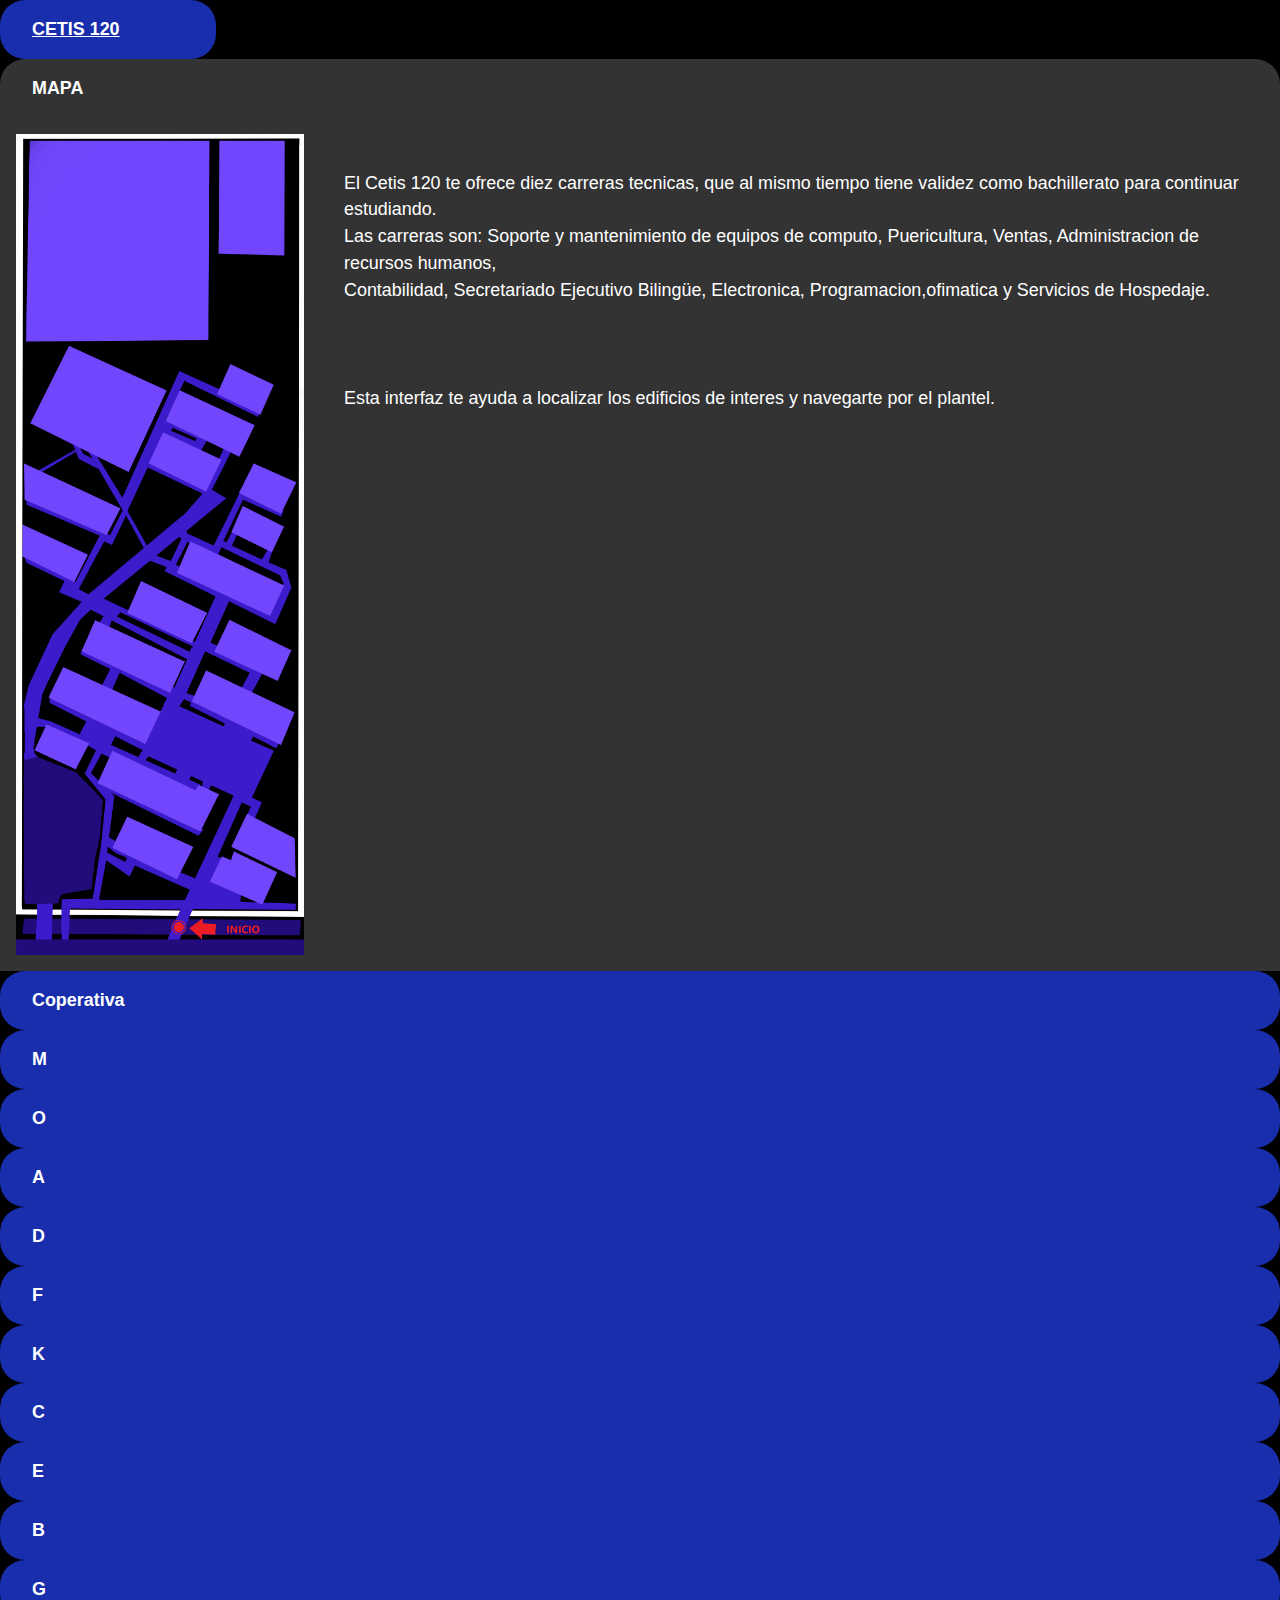
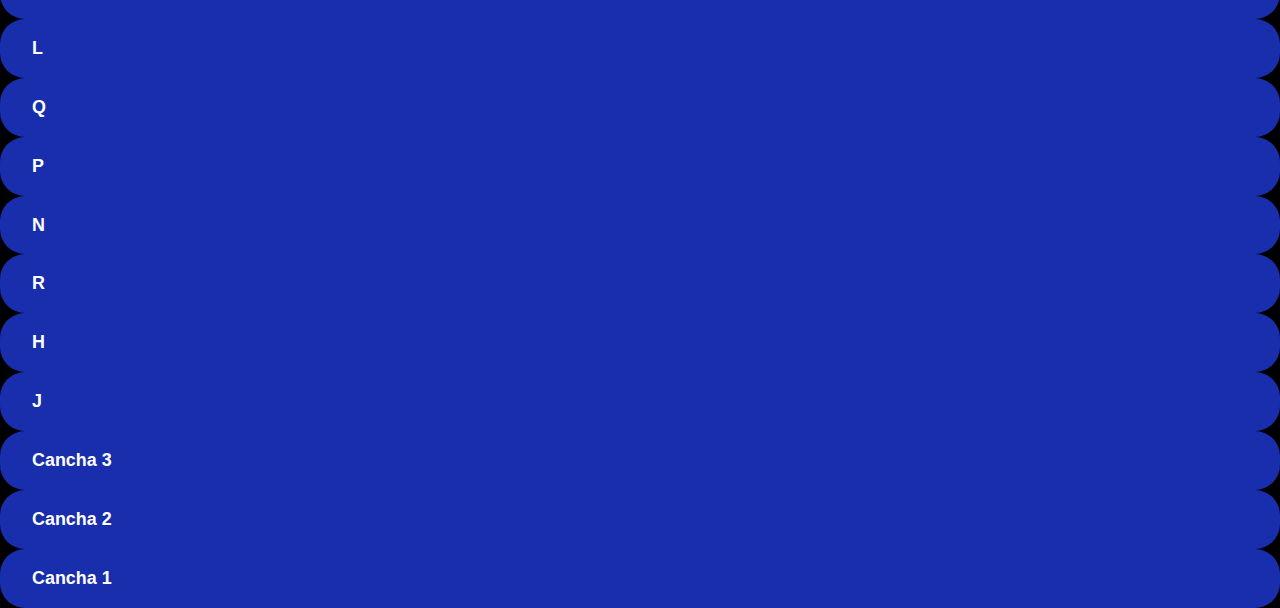
==== indexn.html @ e8fa1d38 "Add files via upload" ====
<!DOCTYPE html>
<html>
 
<head>
  <meta charset="UTF-8">
  <title>MAPA CETIS120</title>
  <link rel="stylesheet" href="style.css">
 
  
</head>
 
<body>
  <div class="tabs">

    <a href="index.html"><label>CETIS 120</label></a>
    
  <input type="radio" name="tabs" id="1" checked="checked">
  <label for="1">MAPA</label>
  <div class="tab">
    <div class="aligned">
      <img src="trab1.png" alt="Nature" class="responsive" width="400" height="1200">
      <ul><p>El Cetis 120 te ofrece diez carreras tecnicas, que al mismo tiempo tiene validez como bachillerato para continuar estudiando.<br>Las carreras son: Soporte y mantenimiento de equipos de computo, Puericultura, Ventas, Administracion de recursos humanos,<br> Contabilidad, Secretariado Ejecutivo Bilingüe, Electronica, Programacion,ofimatica y  Servicios de Hospedaje.<br><br><br><br>Esta interfaz te ayuda a localizar los edificios de interes y navegarte por el plantel.</p>
      </ul></div>
    </div>
  
  <input type="radio" name="tabs" id="2">
  <label for="2">Coperativa</label>
  <div class="tab">
    <div class="aligned">
      <img src="e20.png" alt="Nature" class="responsive" width="400" height="1200">
      <ul><p>* Coperativa<br><br>Establecimiento de hosteleria donde se sirven aperitivos, bebidas y comidas,</p></ul></div>
  </div>
  
  <input type="radio" name="tabs" id="3">
  <label for="3">M</label>
  <div class="tab">
    <div class="aligned">
      <img src="e19.png" alt="Nature" class="responsive" width="400" height="1200">
      <ul><p>* Biblioteca</p></ul></div>
  </div>

  <input type="radio" name="tabs" id="4">
  <label for="4">O</label>
  <div class="tab">
    <div class="aligned">
      <img src="e21.png" alt="Nature" class="responsive" width="400" height="1200">
      <ul><p>* Contraloria<br>* Direccion</p></ul></div>
  </div> 
  
  <input type="radio" name="tabs" id="5">
  <label for="5">A</label>
  <div class="tab">
    <div class="aligned">
      <img src="e18.png" alt="Nature" class="responsive" width="400" height="1200">
      <ul><p>* Docentes<br>* Subdireccion<br>* Laboratorio C<br>* Aula Audiovisual</p></ul></div>
  </div> 
  
  <input type="radio" name="tabs" id="6">
  <label for="6">D</label>
  <div class="tab">
    <div class="aligned">
      <img src="e15.png" alt="Nature" class="responsive" width="400" height="1200">
      <ul><p>* Aula 1<br>* Aula 2<br>* Aula 3<br>* Aula 4<br>* Laboratorio A<br>* Laboratorio B<br>* Sala de maestros</p></ul></div>
  </div> 
  
  <input type="radio" name="tabs" id="7">
  <label for="7">F</label>
  <div class="tab">
    <div class="aligned">
      <img src="e13.png" alt="Nature" class="responsive" width="400" height="1200">
      <ul><p>* Aulas Hospedaje</p></ul></div>
  </div> 
  
  <input type="radio" name="tabs" id="8">
  <label for="8">K</label>
  <div class="tab">
    <div class="aligned">
      <img src="e17.png" alt="Nature" class="responsive" width="400" height="1200">
      <ul><p>* Laboratorio Electronica 1<br>* Laboratorio Electronica 2</p></ul></div>
  </div> 

  <input type="radio" name="tabs" id="9">
  <label for="9">C</label>
  <div class="tab">
    <div class="aligned">
      <img src="e16.png" alt="Nature" class="responsive" width="400" height="1200">
      <ul><p>* Aula 5<br>* Aula 6<br>* Aula 7<br>* Aula 8<br>* Aula 9<br>* Baños</p></ul></div>
  </div> 

  <input type="radio" name="tabs" id="10">
  <label for="10">E</label>
  <div class="tab">
    <div class="aligned">
      <img src="e14.png" alt="Nature" class="responsive" width="400" height="1200">
      <ul><p>* Aula 10<br>* Aula 11<br>* Aula 12<br>* Aula 13<br>* Aula 14<br>* Aula 15<br>* Aula 16<br>* Enfermeria<br>* Papeleria</p></ul></div>
  </div> 

  <input type="radio" name="tabs" id="11">
  <label for="11">B</label>
  <div class="tab">
    <div class="aligned">
      <img src="e12.png" alt="Nature" class="responsive" width="400" height="1200">
      <ul><p>* Laboratorio D<br>* Aula 17<br>* Ludologia</p></ul></div>
  </div> 
  
  <input type="radio" name="tabs" id="12">
  <label for="12">G</label>
  <div class="tab">
    <div class="aligned">
      <img src="e9.png" alt="Nature" class="responsive" width="400" height="1200">
      <ul><p>* Laboratorio Quimica<br>* Laboratorio Fisica<br>* Laboratorio Biologia</p></ul></div>
  </div> 
  
  <input type="radio" name="tabs" id="13">
  <label for="13">L</label>
  <div class="tab">
    <div class="aligned">
      <img src="e8.png" alt="Nature" class="responsive" width="400" height="1200">
      <ul><p>* Aula 23<br>* Aula 24</p></ul></div>
  </div> 
  
  <input type="radio" name="tabs" id="14">
  <label for="14">Q</label>
  <div class="tab">
    <div class="aligned">
      <img src="e7.png" alt="Nature" class="responsive" width="400" height="1200">
      <ul><p>* Aulas Puericultura</p></ul></div>
  </div> 
  
  <input type="radio" name="tabs" id="15">
  <label for="15">P</label>
  <div class="tab">
    <div class="aligned">
      <img src="e6.png" alt="Nature" class="responsive" width="400" height="1200">
      <ul><p>* Laboratorio Contabilidad</p></ul></div>
  </div> 
  
  <input type="radio" name="tabs" id="16">
  <label for="16">N</label>
  <div class="tab">
    <div class="aligned">
      <img src="e5.png" alt="Nature" class="responsive" width="400" height="1200">
      <ul><p>* Aula 25<br>* Aula 26<br>* Laboratorio Ingles</p></ul></div>
  </div> 
  
  <input type="radio" name="tabs" id="17">
  <label for="17">R</label>
  <div class="tab">
    <div class="aligned">
      <img src="e4.png" alt="Nature" class="responsive" width="400" height="1200">
      <ul><p>* Aula Lectura</p></ul></div>
  </div> 
  
  <input type="radio" name="tabs" id="18">
  <label for="18">H</label>
  <div class="tab">
    <div class="aligned">
      <img src="e11.png" alt="Nature" class="responsive" width="400" height="1200">
      <ul><p>* Baños<br>* Aula Secretariado Bilingüe</p></ul></div>
  </div> 
  
  <input type="radio" name="tabs" id="19">
  <label for="19">J</label>
  <div class="tab">
    <div class="aligned">
      <img src="e10.png" alt="Nature" class="responsive" width="400" height="1200">
      <ul><p>* Aula 19<br>* Aula 20<br>* Aula 21<br>* Aula 22</p></ul></div>
  </div> 
  
  <input type="radio" name="tabs" id="20">
  <label for="20">Cancha 3</label>
  <div class="tab">
    <div class="aligned">
      <img src="e3.png" alt="Nature" class="responsive" width="400" height="1200">
      <ul><p>* Canchas de basketball y volleyball</p></ul></div>
  </div> 
  
  <input type="radio" name="tabs" id="21">
  <label for="21">Cancha 2</label>
  <div class="tab">
    <div class="aligned">
      <img src="e2.png" alt="Nature" class="responsive" width="400" height="1200">
      <ul><p>* Canchas de futbol chica</p></ul></div>
  </div> 
    
  <input type="radio" name="tabs" id="22">
  <label for="22">Cancha 1</label>
  <div class="tab">
    <div class="aligned">
      <img src="e1.png" alt="Nature" class="responsive" width="400" height="1200">
      <ul><p>* Canchas de futbol grande</p></ul></div>
  </div> 
    
</div>
</body>
</html>
<!--https://motopor1111.github.io/cv_luis_Eric_sanchez_Ruiz/ -->
---- style.css ----
.tabs {
    display: flex;
    flex-wrap: wrap;
  }
  
  .tabs label {
    border-top-left-radius: 25px;
    border-top-right-radius: 25px;
    order: 1;
    display: block;
    padding: 1rem 2rem;
    cursor: pointer;
    background:  #182eac;
    font-weight: bold;
    color:#fff;
    transition: 0.3s;
  }
  
  .tabs label:hover{
    transform: translateY(10px);
    background-color: #333;
  } 

  .tabs .tab {
    order: 99;
    flex-grow: 1;
    width: 100%;
    display: none;
    padding: 1rem;
    background: #333;
  }
  
  .tabs input[type="radio"] {
    display: none;
  }
  
  .tabs input[type="radio"]:checked + label {
    background: #333;
    color:rgb(255, 255, 255);
    border-bottom-left-radius: 0px;
    border-bottom-right-radius: 0px;
  }
  
  .tabs input[type="radio"]:checked + label + .tab {
    display: block;
  }
  
  @media (max-width: 90em) {
    .tabs .tab,
    .tabs label {
      order: initial;
      border-top: 40px;
    }
  
    .tabs label {
      width: 100%;
      margin-right: 0;
      border-radius: 25px;
    }
  }
  
  body {
    background: rgb(0, 0, 0);
    box-sizing: border-box;
    font-family: "HelveticaNeue-Light", "Helvetica Neue Light", "Helvetica Neue", Helvetica, Arial, "Lucida Grande", sans-serif;
    font-weight: 300;
    line-height: 1.5;
    margin: 0 auto;
    font-size: 112%;
    color: #fff;
  }

  .responsive {
    max-width: 32vh;
    height: auto;
  }

  .aligned {
    display: flex;
}
  
span {
    padding: 10px;
}

.boxed {
  border: 1px solid green ;
}

a {
  color: #fff;
}
/* https://motopor1111.github.io/cv_luis_Eric_sanchez_Ruiz */
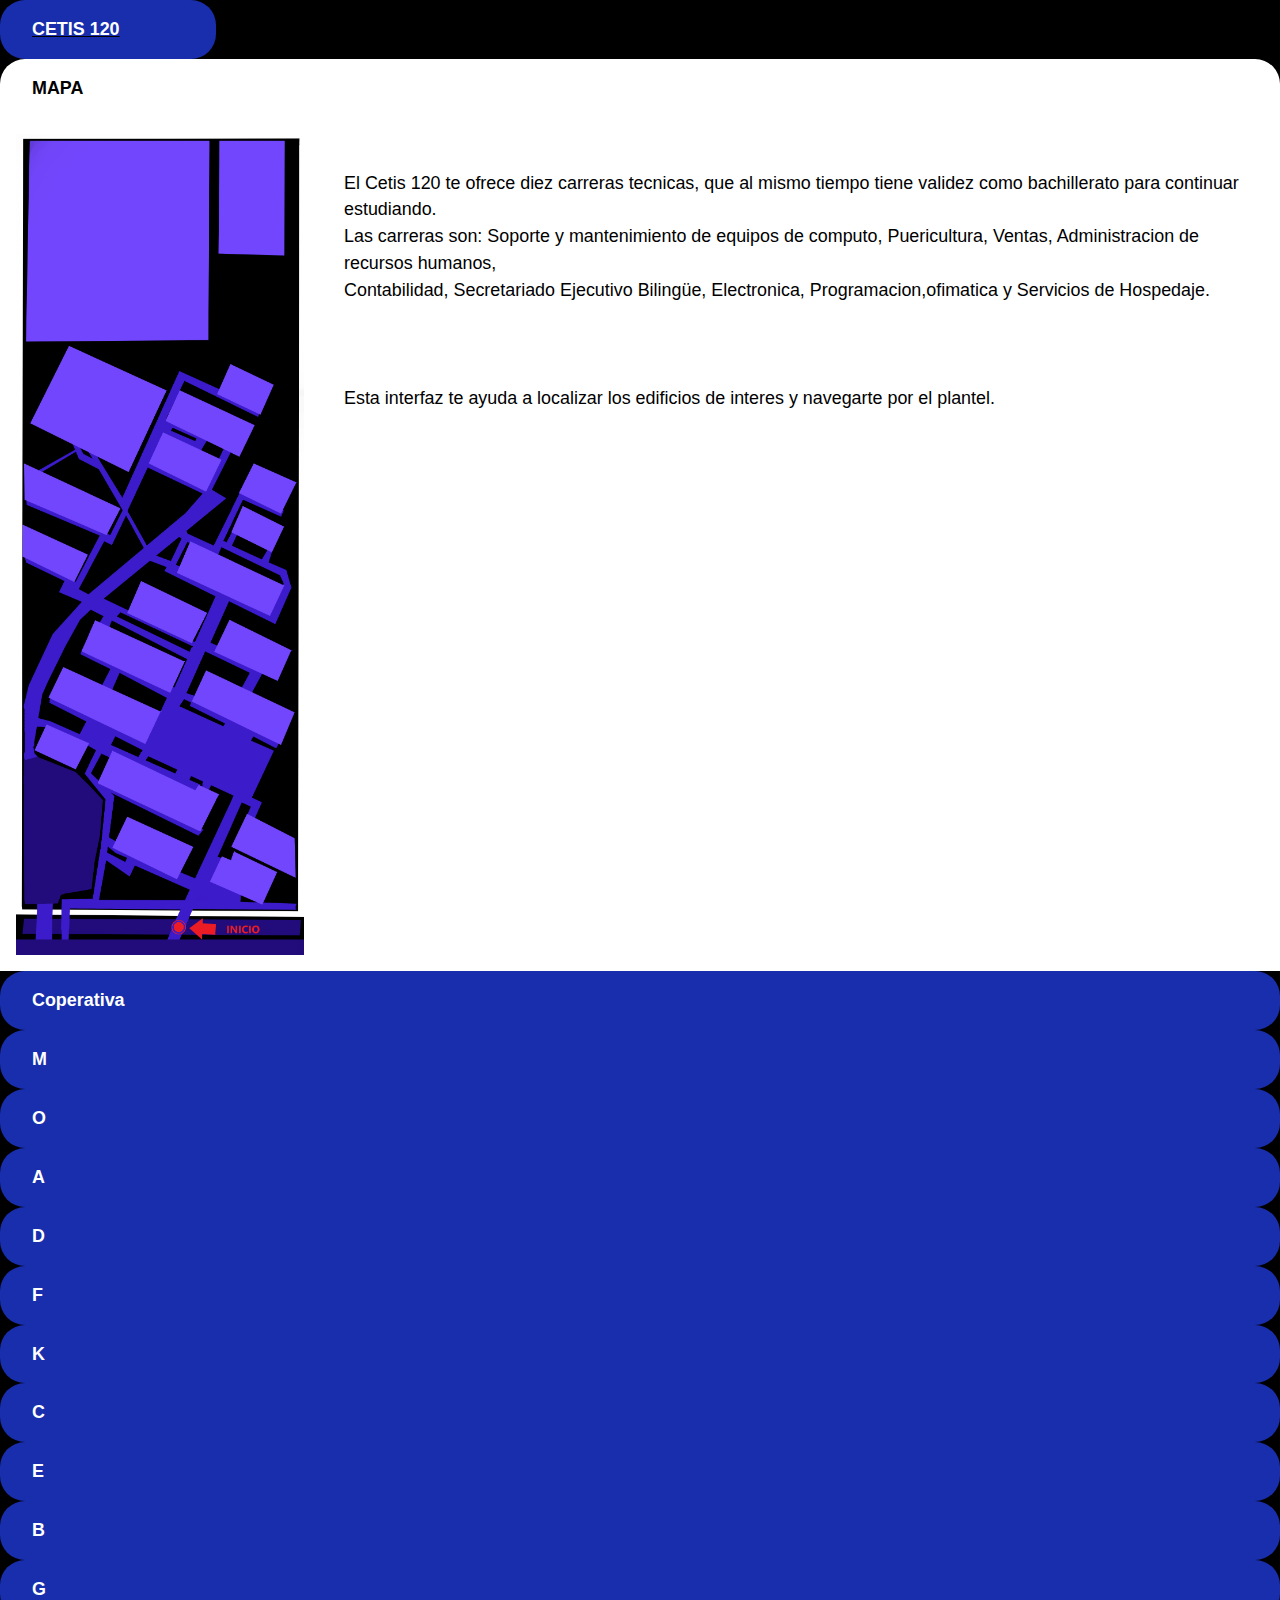
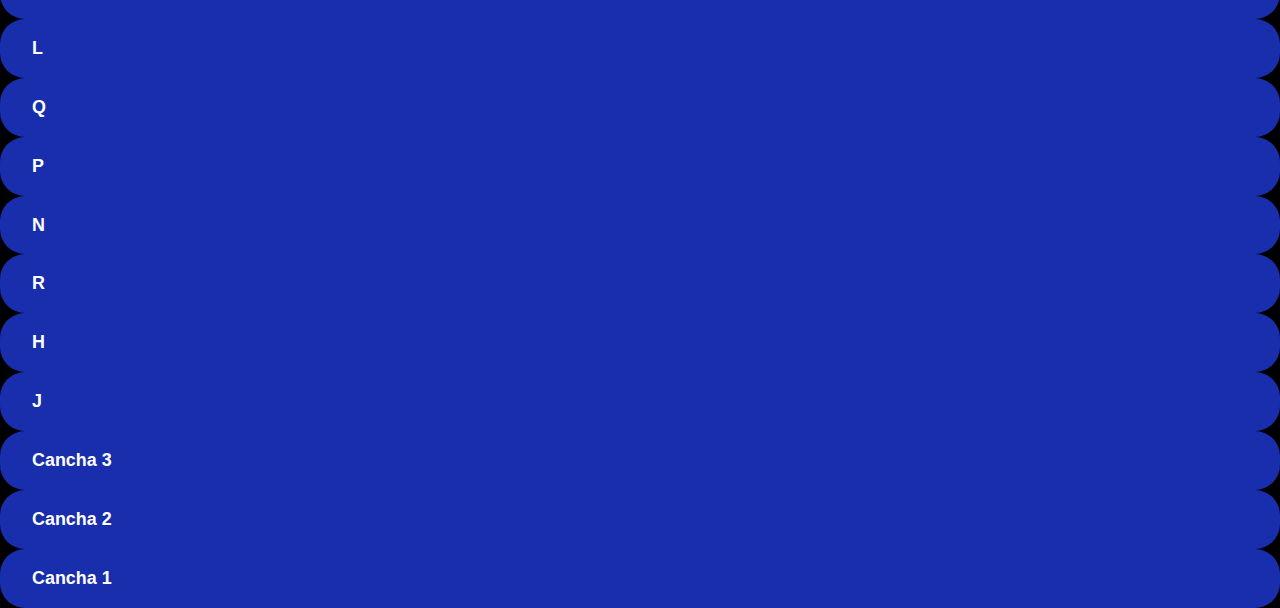
==== commit c7190bcc: "Add files via upload" ====
--- a/indexn.html
+++ b/indexn.html
@@ -3,8 +3,8 @@
  
 <head>
   <meta charset="UTF-8">
-  <title>MAPA CETIS120</title>
-  <link rel="stylesheet" href="style.css">
+  <title>MAPA CETIS120 </title>
+  <link rel="stylesheet" href="stylen.css">
  
   
 </head>
--- a/stylen.css
+++ b/stylen.css
@@ -0,0 +1,93 @@
+.tabs {
+    display: flex;
+    flex-wrap: wrap;
+  }
+  
+  .tabs label {
+    border-top-left-radius: 25px;
+    border-top-right-radius: 25px;
+    order: 1;
+    display: block;
+    padding: 1rem 2rem;
+    cursor: pointer;
+    background:  #182eac;
+    font-weight: bold;
+    color:#fff;
+    transition: 0.3s;
+  }
+  
+  .tabs label:hover{
+    transform: translateY(10px);
+    background-color: #fff;
+  } 
+
+  .tabs .tab {
+    order: 99;
+    flex-grow: 1;
+    width: 100%;
+    display: none;
+    padding: 1rem;
+    background: #fff;
+  }
+  
+  .tabs input[type="radio"] {
+    display: none;
+  }
+  
+  .tabs input[type="radio"]:checked + label {
+    background: #fff;
+    color:rgb(0, 0, 0);
+    border-bottom-left-radius: 0px;
+    border-bottom-right-radius: 0px;
+  }
+  
+  .tabs input[type="radio"]:checked + label + .tab {
+    display: block;
+  }
+  
+  @media (max-width: 90em) {
+    .tabs .tab,
+    .tabs label {
+      order: initial;
+      border-top: 40px;
+    }
+  
+    .tabs label {
+      width: 100%;
+      margin-right: 0;
+      border-radius: 25px;
+    }
+  }
+  
+  body {
+    background: rgb(0, 0, 0);
+    box-sizing: border-box;
+    font-family: "HelveticaNeue-Light", "Helvetica Neue Light", "Helvetica Neue", Helvetica, Arial, "Lucida Grande", sans-serif;
+    font-weight: 300;
+    line-height: 1.5;
+    margin: 0 auto;
+    font-size: 112%;
+    color: rgb(0, 0, 0);
+  }
+
+  .responsive {
+    max-width: 32vh;
+    height: auto;
+  }
+
+  .aligned {
+    display: flex;
+}
+  
+span {
+    padding: 10px;
+}
+
+.boxed {
+  border: 1px solid green ;
+}
+
+a {
+  color: rgb(0, 0, 0);
+}
+/* https://motopor1111.github.io/cv_luis_Eric_sanchez_Ruiz */
